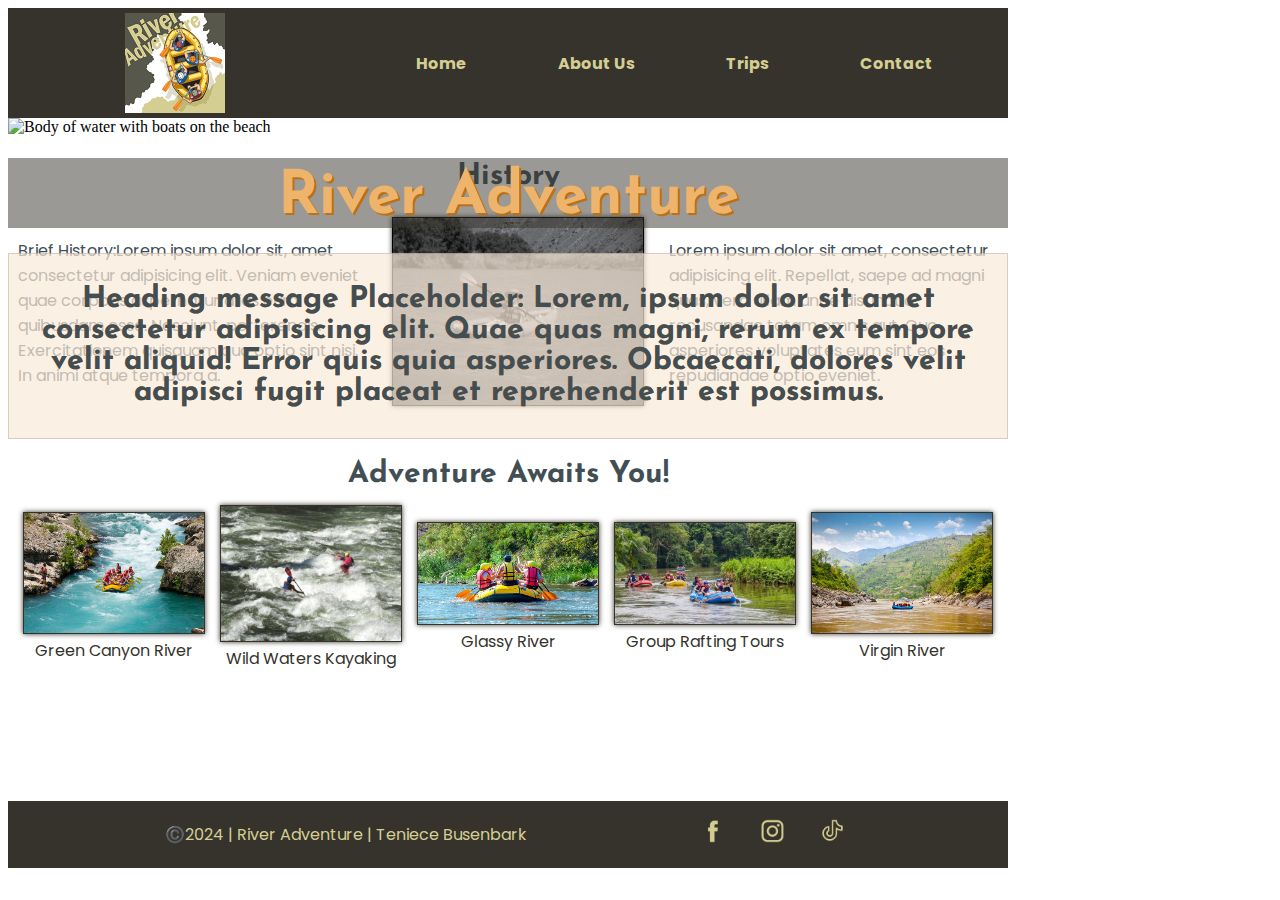
==== wwr/index.html @ 2be53e00 "started index.html page" ====
<!DOCTYPE html>
<html lang="en">
<head>
    <meta charset="UTF-8">
    <meta name="viewport" content="width=device-width, initial-scale=1.0">
    <title>River Adventure | Home </title>
    <meta name="description" content="River Adventure home page">
    <meta name="author" content="Teniece Busenbark">
    <link rel="stylesheet" href="styles/rafting.css">
</head>
<body>
    <header>
        <img src="images/logo.png" alt="River Adventure Logo">
        <nav>
            <a href="index.html">Home</a>
            <a href="about.html">About Us</a>
            <a href="trips.html">Trips</a>
            <a href="contact.html">Contact</a>
        </nav>
    </header>
    <main>
        <div class="hero">
            <img src="trips-hero.jpg" alt="Body of water with boats on the beach">
            <h1>River Adventure</h1>
            <article>
                <h2> Heading message Placeholder: Lorem, ipsum dolor sit amet consectetur adipisicing elit. Quae quas magni, rerum ex tempore velit aliquid! Error quis quia asperiores. Obcaecati, dolores velit adipisci fugit placeat et reprehenderit est possimus.
                </h2>
            </article>
        </div>
        <section class="history">
            <h2>History</h2>
            <p>Brief History:Lorem ipsum dolor sit, amet consectetur adipisicing elit. Veniam eveniet quae corporis aspernatur alias eum quibusdam esse. Nesciunt, perferendis. Exercitationem quisquam quo optio sint nisi. In animi atque tempora a.</p>
            <img src="images/history.jpg" alt="Founder Kayaking">
            <p>Lorem ipsum dolor sit amet, consectetur adipisicing elit. Repellat, saepe ad magni quas, vero ullam unde distinctio recusandae totam omnis aut. Quo asperiores voluptates eum sint eos repudiandae optio eveniet.</p>
        
        </section>
        <section class="rafting-images">
            <h2>Adventure Awaits You!</h2>
            <div class = "figures">
                <figure>
                    <img src="images/blue-river-rafting.jpg" alt="Rafters going down a very blue river.">
                    <figcaption>Green Canyon River</figcaption>
                </figure>
                <figure>
                    <img src="images/two-rough-water.jpg" alt="Two kayakers on a turbulent river.">
                    <figcaption>Wild Waters Kayaking</figcaption>
                </figure>
                <figure>
                    <img src="images/rafting-backs.jpg" alt="Raft going down a calm river, showing the backs of the rafters.">
                    <figcaption>Glassy River</figcaption>
                </figure>
                <figure>
                    <img src="images/calm-river-group.jpg" alt="A big group of 4 rafts going down a calm river.">
                    <figcaption>Group Rafting Tours</figcaption>
                </figure>
                <figure>
                    <img src="images/mountain-river-rafting.jpg" alt="Single raft in the center of a calm river with a mountain behind them.">
                    <figcaption>Virgin River</figcaption>
                </figure>
            </div>
        </section>
    </main>
    <footer>
        <p>©️2024 | River Adventure | Teniece Busenbark</p>
        <nav class="sociallinks">
            <a href="https://www.facebook.com/"> 
                <img src="images/facebook-icon.png" alt="Facebook link icon leading to River Adventure's Facebook page.">
            </a>
            <a href="https://www.instagram.com/">
                <img src="images/instagram-icon.png" alt="Instagram link icon leading to River Adventure's Instagram account.">
            </a>
            <a href="https://www.tiktok.com/">
                <img src="images/tiktok-icon.png" alt="Tiktok link icon leading to River Adventure's tiktok page.">
            </a>
        </nav>
    </footer>
    
</body>
</html>
---- wwr/styles/rafting.css ----
@import url('https://fonts.googleapis.com/css2?family=Josefin+Sans:ital,wght@0,100..700;1,100..700&family=Poppins:ital,wght@0,100;0,200;0,300;0,400;0,500;0,600;0,700;0,800;0,900;1,100;1,200;1,300;1,400;1,500;1,600;1,700;1,800;1,900&display=swap');

:root {
--primary-color: #bd7014;
--secondary-color: #414e54;
--accent1-color: #605e51;
--accent2-color: #35332b;

--heading-font:'Josefin Sans', display;
--paragraph-font: Poppins, sans-serif;

--nav-background-color: #35332b ;
--nav-link-color: #D5CE92;
--nav-hover-link-color: #35332b;
--nav-hover-background-color: #bd7014 ;
}

header {
display: grid;
grid-template-columns: 1fr 2fr;
background-color: var(--nav-background-color);
font-weight: bold;
}


header img {
width: 100px;
padding: 5px; 
align-self: center;
justify-self: center;
}

header nav {
display: flex;
justify-content: space-evenly;
align-items: center;

}

body{
width: 1000px;
}

.hero {
position: relative
}

h1, h2, h3, h4, h5, h6, caption {
font-family: var(--heading-font);
color: var(--secondary-color);
}

h1 {
text-align: center;
font-size:50px;
}

h2, caption {
font-size: 30px;
}

.hero h1 {
position: absolute;
padding-top: 10px;
top: 0px;
width: 100%;
font-family: var(--heading-font);
color: #EFB46B;
text-shadow: 2px 2px 0px var(--primary-color);
background-color:rgba(53, 51, 43, .50);
font-size: 60px;
text-align: center;
}

.hero a, table a {
background-color: #35332be5;
padding: 3px;
border: 1px dotted var(--primary-color);
}

.hero img{
display: block;
width: 100%;
height: auto;
}

.hero article {
width: auto;
padding: 5px;
border: .5px solid #35332b2e;
position: absolute;
right: 0px;
left: 0px;
top: 135px;
margin: 0 auto;
background-color: #f9ead9b3;
text-shadow: .2px .2px 0px var(--primary-color);
color: var(--accent1-color);
text-align: center;    
}


.hero article img {
width: 165px;
float: right;
border: 1px solid #35332b;
box-shadow: 0px 0px 5px #35332b;
}

.history {
display: grid;
justify-items:center;
column-gap: 15px;
padding-bottom: 25px;
}

.current-adventures {
    display: grid;
    justify-items: center;
    column-gap: 20px;
    padding-bottom:  3rem;
    align-items: center;
    justify-content: space-around;
    font-size:20px;
}

.history h2, .current-adventures h2 {
grid-column: 1/4 ;
grid-row: 1
}

.history img, .current-adventures img {
width: 250px;
border: 1px solid;
box-shadow: 0px 0px 5px #35332b;
}


.rafting-images h2, .staff h2{
margin: 0 auto;
margin-top: 25px;
margin-bottom: 15px;
text-align: center;
}

figure {
padding: 0px;
margin: 0px;
}

.figures {
display: flex;
justify-content: space-evenly;
align-items: center;
padding-bottom: 50px;
}

.figures img {
width: 180px;
border: 1px solid #35332b;
box-shadow: 0px 0px 5px #35332b;
}
.staff .figures{
align-items: flex-start;
}

.staff img{
width: 190px;
margin-bottom: 15px;
}


figcaption {
font-family: var(--paragraph-font);
text-align: center;
color: var(--accent2-color);
}

.staff figcaption{
align-self: flex-end;
}

p, label, input  {
padding: 5px 10px 5px 10px;
font-family: var(--paragraph-font);
color: var(--secondary-color);
}

.contactus {
display: grid;
float:left;
grid-template-columns: auto;
grid-template-rows: auto;
gap: 5px;
margin: 5px;
justify-content: center;
align-items: center;
}

.contactus h2 {
grid-column: 1/5;
grid-row: 1;
text-align: center;
}

.location {
grid-column: 1/3;
grid-row: 2/4;
}

.phone {
grid-column: 1/3;
grid-row: 4/6;
}

.email{
grid-column: 3/5;
grid-row: 4/6;
}

.google-map {
grid-column: 3/5;
width: 300px;
grid-row: 2/4;
}


form {
float:right;
display:grid;
width: 520px;
justify-content: center;
align-items: center;
gap: 3px;
grid-template-rows: auto;
grid-template-columns: auto;
margin-bottom: 50px;
}


form h2{
grid-column: 1/3;
grid-row: 1;
text-align: center;
}

fieldset {
grid-column: 1/3;
display:grid;
border: 1px dotted var(--accent2-color);
grid-template-columns: auto;
grid-template-rows: auto;
gap:2px;
justify-content: center;
}

.username {
grid-column: 1/4;
grid-row: 1;
text-align: right;
}

.useremail {
grid-column: 1/4;
grid-row: 2;
text-align: right;
}

.mpurpose p {
grid-column: 1/4;
grid-row: 1;
text-align: center;
} 

.form-item1{
grid-column: 1;
justify-content: center;
}

.form-item2 {
grid-column: 2;
justify-content: center;
}

textarea {
grid-column: 1/4;
grid-row: 2;
width: 300px;
}

input[type="checkbox"] {
width: 15px;
height: 15px;
align-self: center;
}

button {
grid-row: 6;
grid-column: 1/4;
}

footer  {
display: flex;
text-decoration: none;
flex-direction: row;
align-items: center;
background-color: var(--nav-background-color);
justify-content: space-evenly;
clear:both;
margin-top: 5rem;
}

footer p {
color: #D5CE92;
}

.wireframe{
display:flex;
align-items: center;
justify-content: center;
}

.sociallinks img {
width: 25px;
}

nav a, a {
font-family: var(--paragraph-font);
color: #D5CE92;
text-decoration: none;
font-weight: bold;
padding: 1rem;
width:auto;
}

table {
border-collapse: collapse;
border: 2px solid rgb(140 140 140);
font-family: "poppins";
font-size: 0.9rem;
letter-spacing: 1px;
width: auto;
margin: 0 auto;
}

caption {
caption-side: top;
padding: 10px;
font-weight: bold;
}

thead, tfoot  {
background-color: #f9ead9b3;
text-align: center;
}

th,
td {
border: 1px solid var(--accent2-color);
padding: 8px;
color: var(--accent2-color);
}

tbody > tr:nth-of-type(even) {
background-color: #414e5443;
}
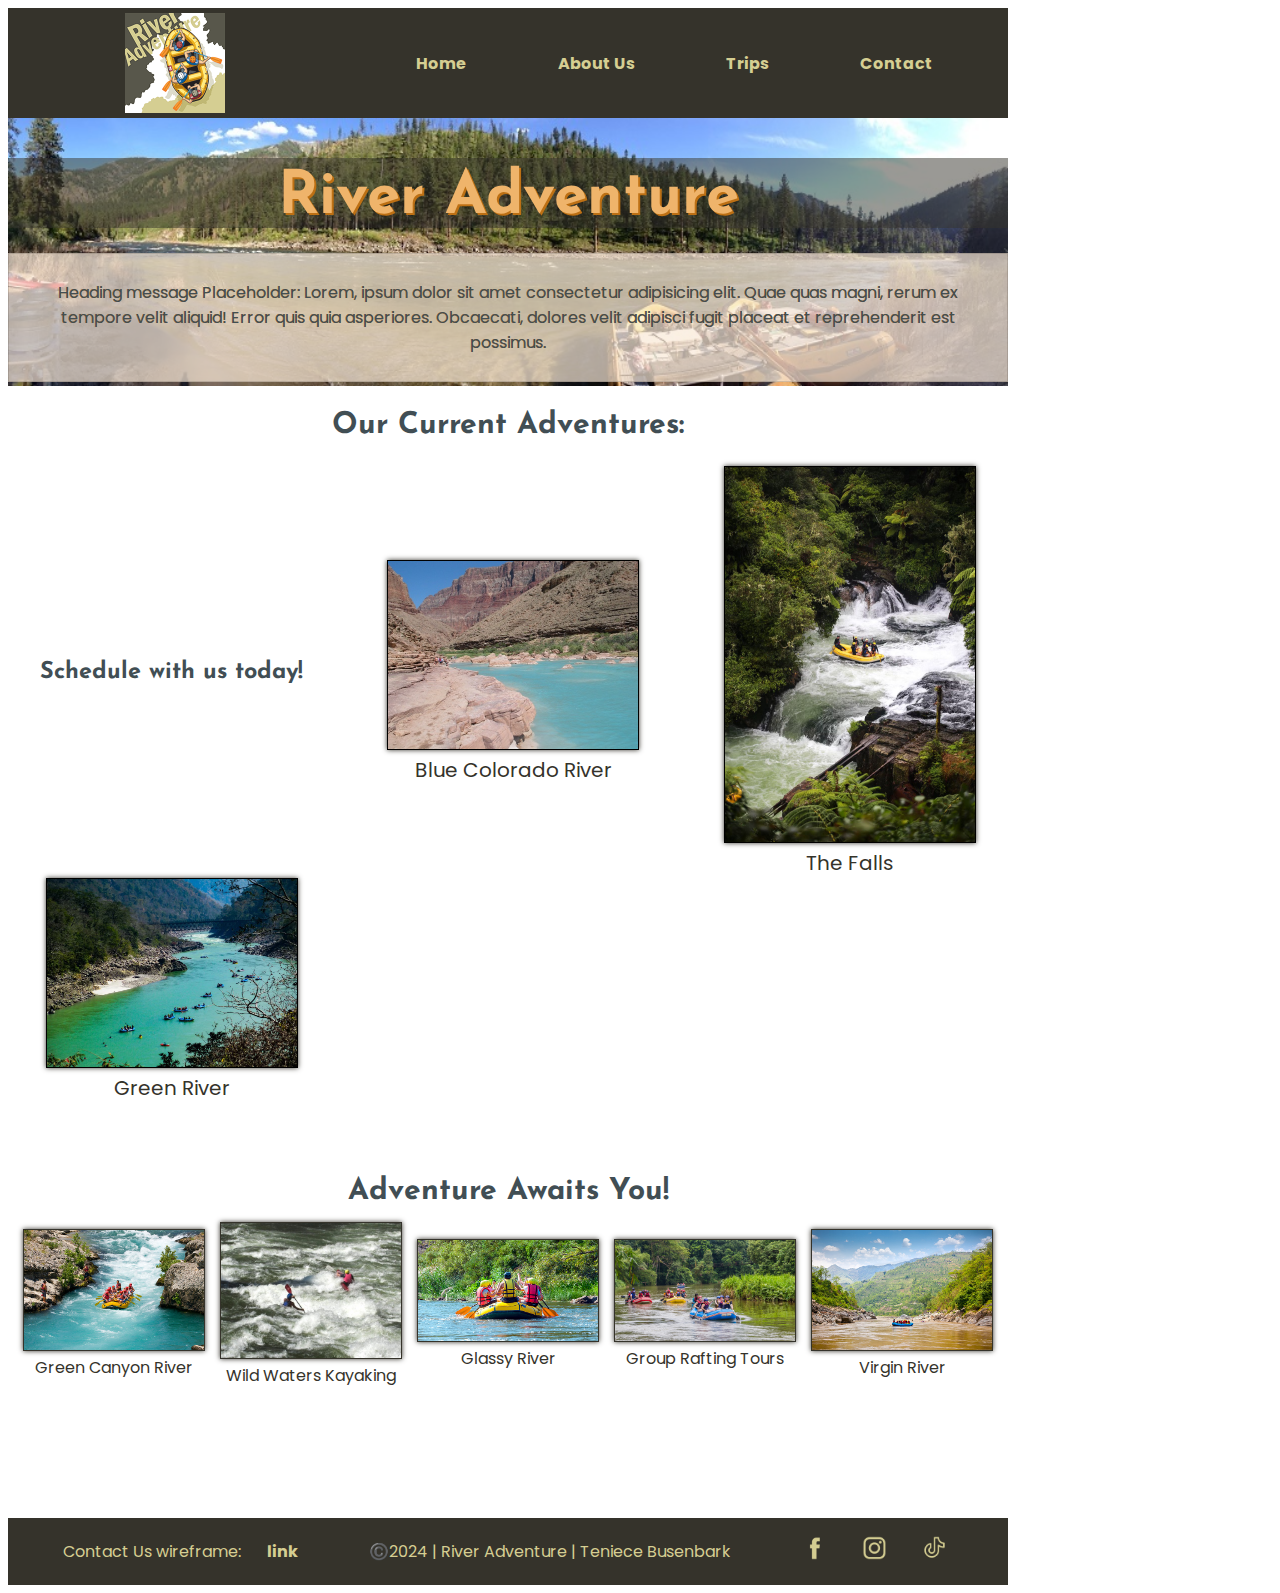
==== commit 071ce582: "worked more on index.html" ====
--- a/wwr/index.html
+++ b/wwr/index.html
@@ -20,20 +20,29 @@
     </header>
     <main>
         <div class="hero">
-            <img src="trips-hero.jpg" alt="Body of water with boats on the beach">
+            <img src="images/trips-hero.jpeg" alt="Body of water with boats on the beach">
             <h1>River Adventure</h1>
             <article>
-                <h2> Heading message Placeholder: Lorem, ipsum dolor sit amet consectetur adipisicing elit. Quae quas magni, rerum ex tempore velit aliquid! Error quis quia asperiores. Obcaecati, dolores velit adipisci fugit placeat et reprehenderit est possimus.
-                </h2>
+                <p> Heading message Placeholder: Lorem, ipsum dolor sit amet consectetur adipisicing elit. Quae quas magni, rerum ex tempore velit aliquid! Error quis quia asperiores. Obcaecati, dolores velit adipisci fugit placeat et reprehenderit est possimus.
+                </p>
             </article>
         </div>
-        <section class="history">
-            <h2>History</h2>
-            <p>Brief History:Lorem ipsum dolor sit, amet consectetur adipisicing elit. Veniam eveniet quae corporis aspernatur alias eum quibusdam esse. Nesciunt, perferendis. Exercitationem quisquam quo optio sint nisi. In animi atque tempora a.</p>
-            <img src="images/history.jpg" alt="Founder Kayaking">
-            <p>Lorem ipsum dolor sit amet, consectetur adipisicing elit. Repellat, saepe ad magni quas, vero ullam unde distinctio recusandae totam omnis aut. Quo asperiores voluptates eum sint eos repudiandae optio eveniet.</p>
-        
-        </section>
+        <div class="current-adventures">
+            <h2>Our Current Adventures:</h2>
+            <h3>Schedule with us today!</h3>
+            <figure>
+                <img src="images/trips-adventure-colorado.jpg" alt="Colorado River view">
+                <figcaption>Blue Colorado River</figcaption>
+            </figure>
+            <figure>
+                <img src="images/trips-adventure-the-falls.jpg" alt="A man in a kayak going over small waterfall">
+                <figcaption>The Falls</figcaption>
+            </figure>
+            <figure>
+                <img src="images/trips-adventure-green-river.jpg" alt="People on boats going down a river">
+                <figcaption>Green River</figcaption>
+            </figure>
+        </div>
         <section class="rafting-images">
             <h2>Adventure Awaits You!</h2>
             <div class = "figures">
@@ -61,6 +70,10 @@
         </section>
     </main>
     <footer>
+        <div class="wireframe">
+            <p>Contact Us wireframe:</p>
+            <a href="https://app.moqups.com/t6Xm48binxHuhS6y4fIb0wPngm5g5Yj2/view/page/a2e809285">link</a>
+        </div>
         <p>©️2024 | River Adventure | Teniece Busenbark</p>
         <nav class="sociallinks">
             <a href="https://www.facebook.com/"> 
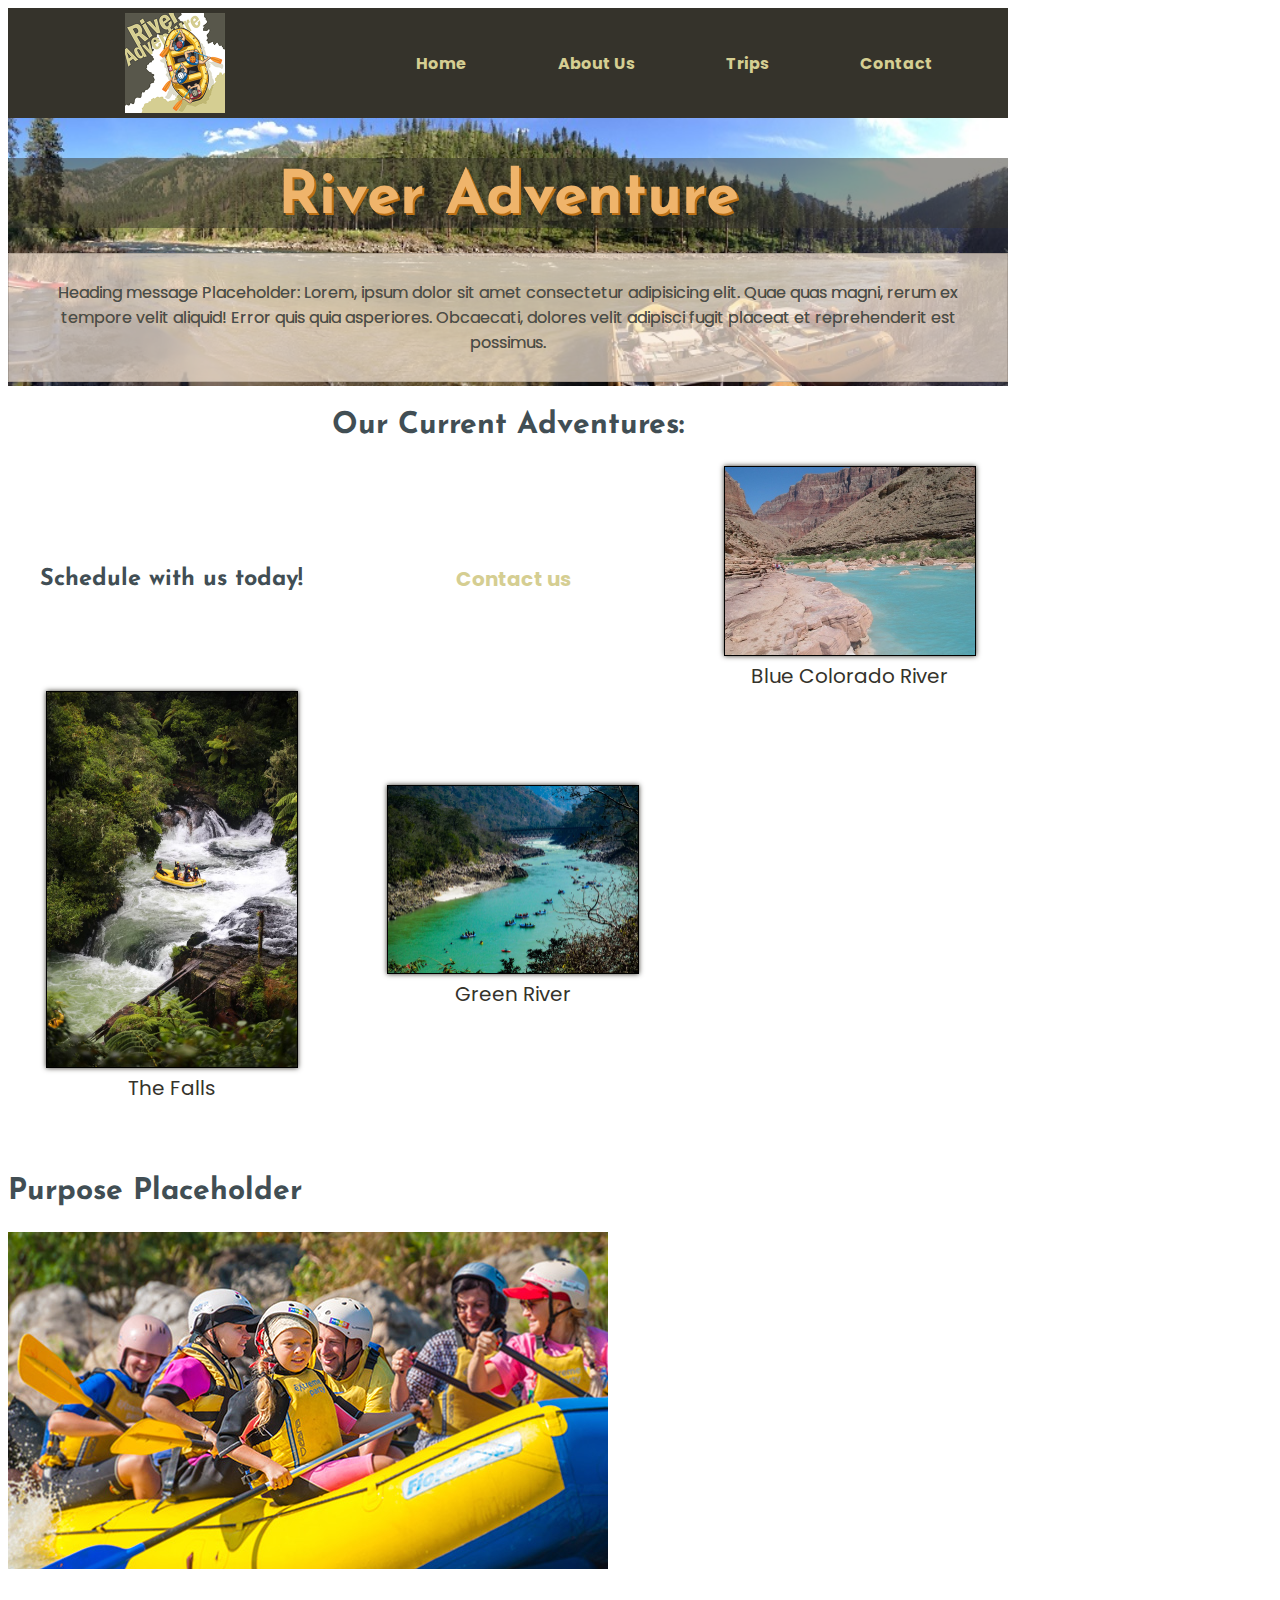
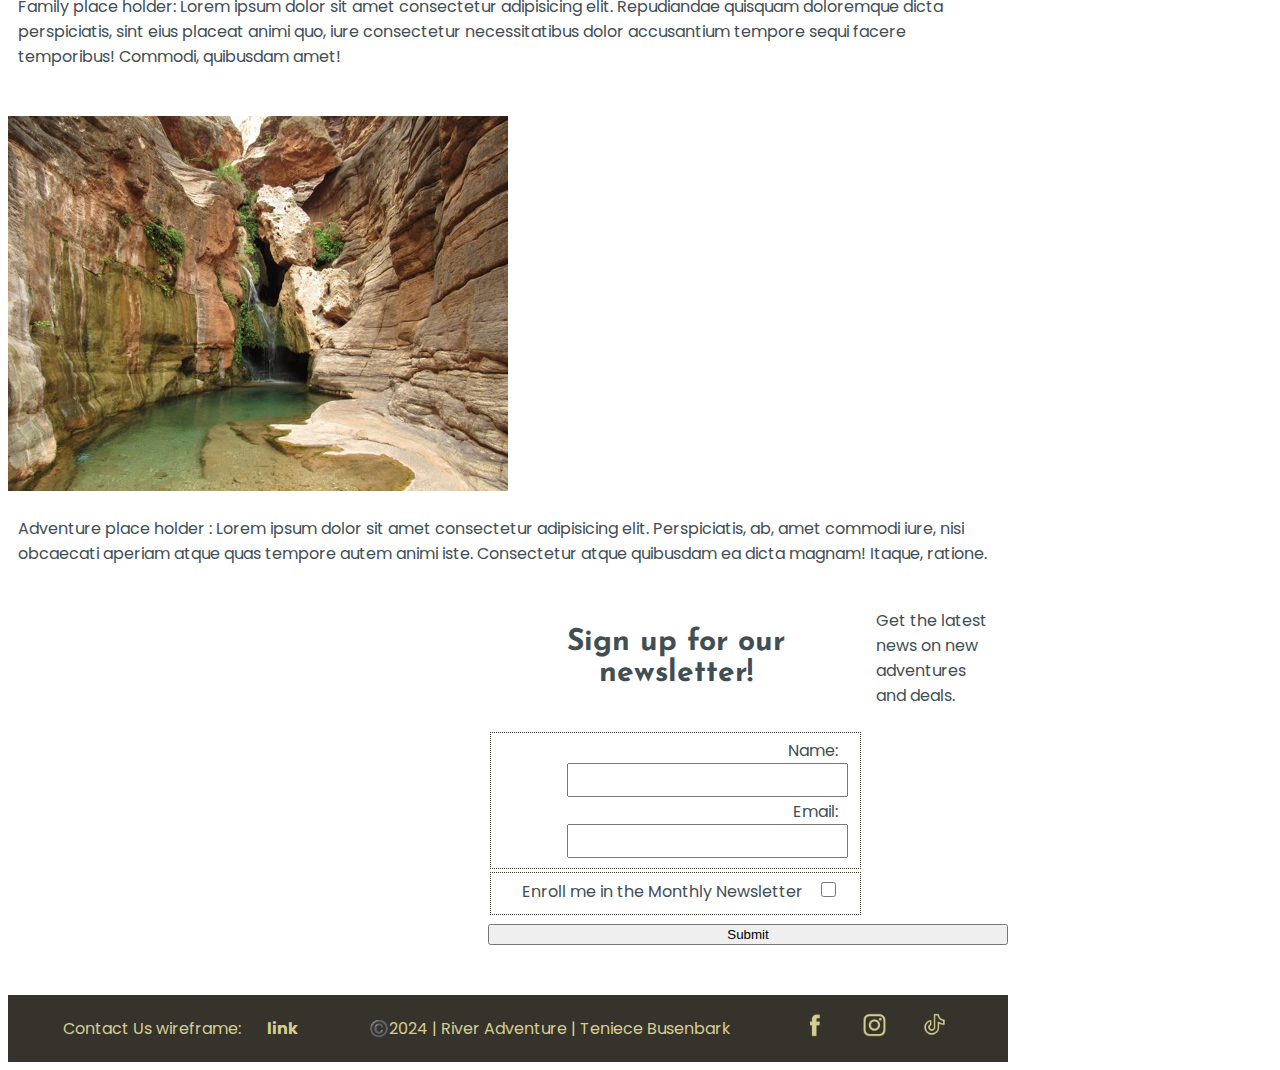
==== commit 82857cc8: "updated home.html" ====
--- a/wwr/index.html
+++ b/wwr/index.html
@@ -30,6 +30,7 @@
         <div class="current-adventures">
             <h2>Our Current Adventures:</h2>
             <h3>Schedule with us today!</h3>
+            <a href="contact.html">Contact us</a>
             <figure>
                 <img src="images/trips-adventure-colorado.jpg" alt="Colorado River view">
                 <figcaption>Blue Colorado River</figcaption>
@@ -43,31 +44,39 @@
                 <figcaption>Green River</figcaption>
             </figure>
         </div>
-        <section class="rafting-images">
-            <h2>Adventure Awaits You!</h2>
-            <div class = "figures">
-                <figure>
-                    <img src="images/blue-river-rafting.jpg" alt="Rafters going down a very blue river.">
-                    <figcaption>Green Canyon River</figcaption>
-                </figure>
-                <figure>
-                    <img src="images/two-rough-water.jpg" alt="Two kayakers on a turbulent river.">
-                    <figcaption>Wild Waters Kayaking</figcaption>
-                </figure>
-                <figure>
-                    <img src="images/rafting-backs.jpg" alt="Raft going down a calm river, showing the backs of the rafters.">
-                    <figcaption>Glassy River</figcaption>
-                </figure>
-                <figure>
-                    <img src="images/calm-river-group.jpg" alt="A big group of 4 rafts going down a calm river.">
-                    <figcaption>Group Rafting Tours</figcaption>
-                </figure>
-                <figure>
-                    <img src="images/mountain-river-rafting.jpg" alt="Single raft in the center of a calm river with a mountain behind them.">
-                    <figcaption>Virgin River</figcaption>
-                </figure>
+        <section class="purpose">
+            <h2>Purpose Placeholder</h2>
+            <div class = "family">
+                <img src="images/home-purpose-family.jpg" alt="Rafters going down a very blue river.">
+                <p>Family place holder: Lorem ipsum dolor sit amet consectetur adipisicing elit. Repudiandae quisquam doloremque dicta perspiciatis, sint eius placeat animi quo, iure consectetur necessitatibus dolor accusantium tempore sequi facere temporibus! Commodi, quibusdam amet!<p>
+            </div>
+            <div class="adventure">
+                <img src="images/home-purpose-adventure.jpg" alt="Two kayakers on a turbulent river.">
+                <p>Adventure place holder : Lorem ipsum dolor sit amet consectetur adipisicing elit. Perspiciatis, ab, amet commodi iure, nisi obcaecati aperiam atque quas tempore autem animi iste. Consectetur atque quibusdam ea dicta magnam! Itaque, ratione.</p>
             </div>
         </section>
+        <form>
+            <h2>Sign up for our newsletter!</h2>
+            <p>Get the latest news on new adventures and deals.</p>
+            <fieldset>
+                <div class="username">
+                    <label for="username">Name: </label>
+                    <input type="text" id="username" name="username">
+                </div>
+                <div class="useremail">
+                    <label for="useremail">Email: </label>
+                    <input type="email" id="useremail" name="useremail"> 
+                </div>
+            </fieldset>
+            <fieldset>
+                <div class="newsletter-optin">
+                    <label for="optin">Enroll me in the Monthly Newsletter</label>
+                    <input type="checkbox" id="optin" name="optin">    
+                </div>
+            </fieldset>
+        
+            <button type="submit">Submit</button>
+        </form>
     </main>
     <footer>
         <div class="wireframe">
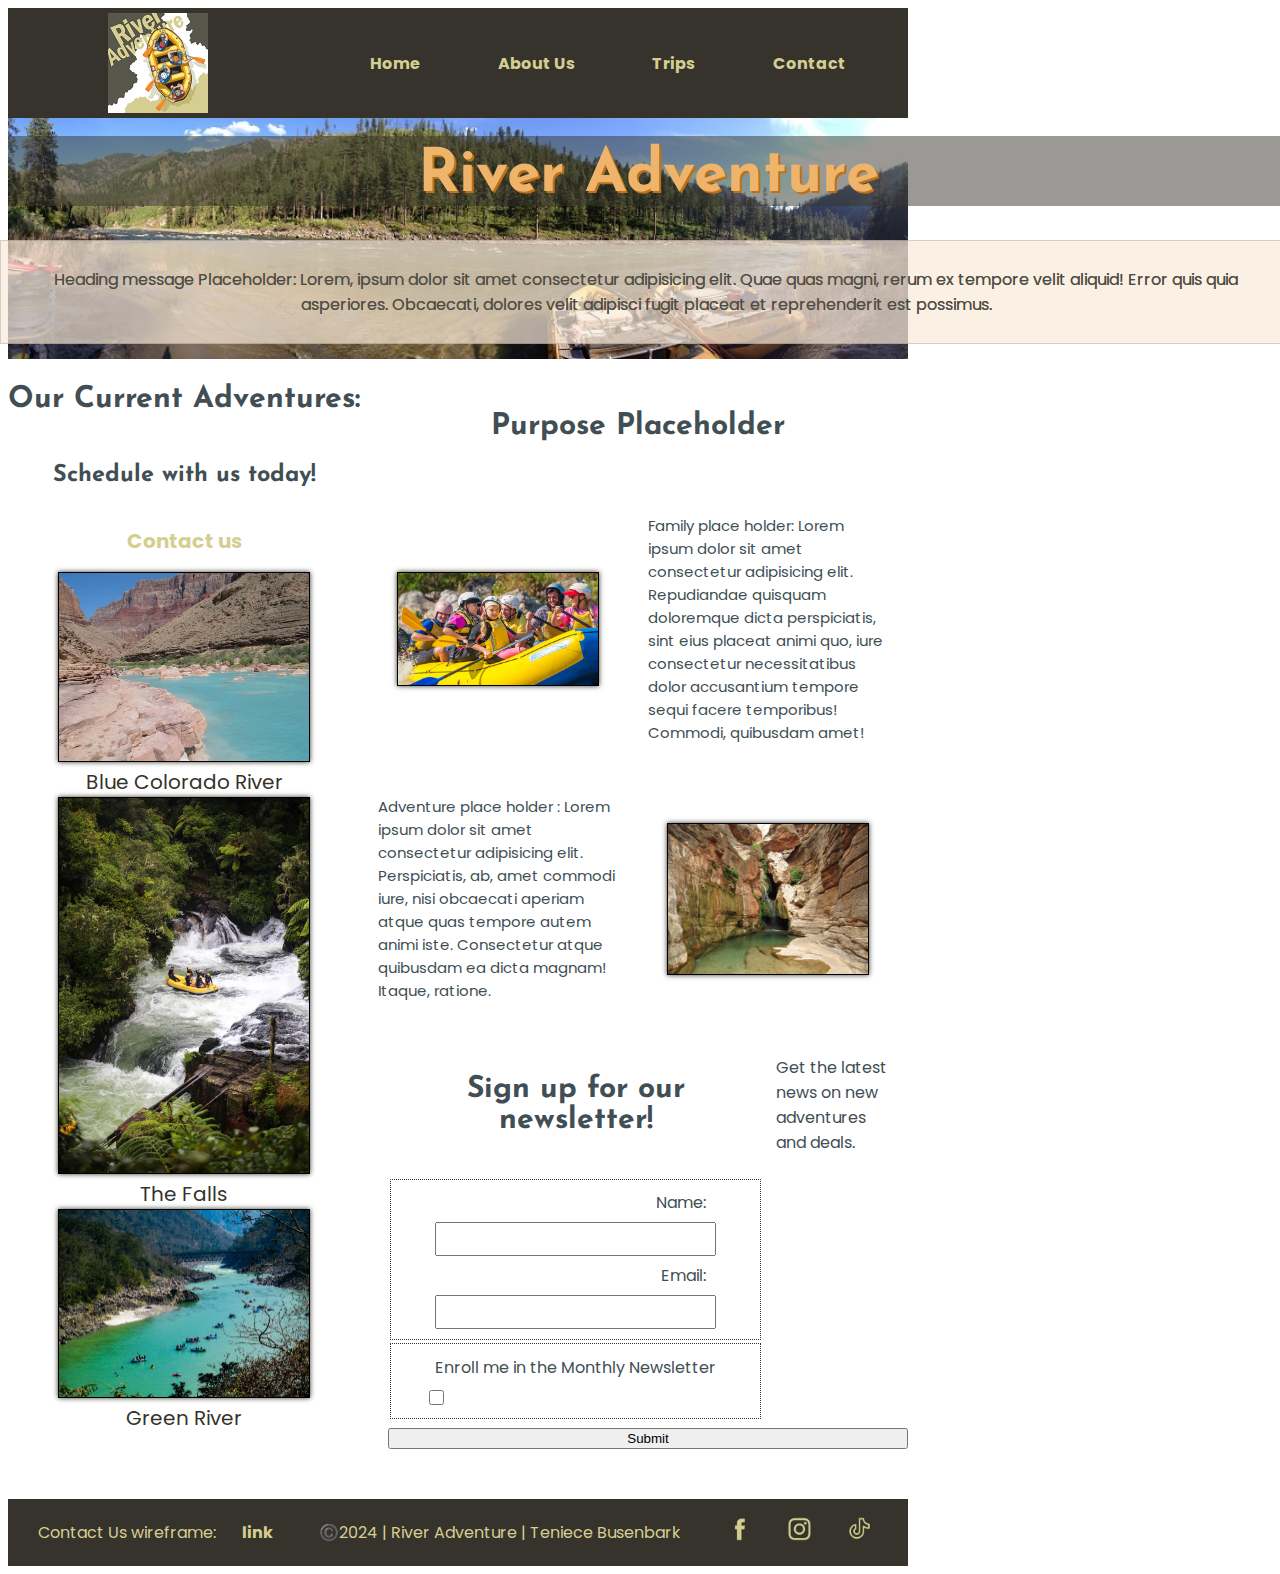
==== commit f17a9148: "added css to index.html" ====
--- a/wwr/index.html
+++ b/wwr/index.html
@@ -3,7 +3,7 @@
 <head>
     <meta charset="UTF-8">
     <meta name="viewport" content="width=device-width, initial-scale=1.0">
-    <title>River Adventure | Home </title>
+    <title>River Adventure</title>
     <meta name="description" content="River Adventure home page">
     <meta name="author" content="Teniece Busenbark">
     <link rel="stylesheet" href="styles/rafting.css">
@@ -44,17 +44,17 @@
                 <figcaption>Green River</figcaption>
             </figure>
         </div>
-        <section class="purpose">
+        <div class="purpose">
             <h2>Purpose Placeholder</h2>
             <div class = "family">
-                <img src="images/home-purpose-family.jpg" alt="Rafters going down a very blue river.">
+                <img src="images/home-purpose-family.jpg" alt="Many people in a boat.">
                 <p>Family place holder: Lorem ipsum dolor sit amet consectetur adipisicing elit. Repudiandae quisquam doloremque dicta perspiciatis, sint eius placeat animi quo, iure consectetur necessitatibus dolor accusantium tempore sequi facere temporibus! Commodi, quibusdam amet!<p>
             </div>
             <div class="adventure">
-                <img src="images/home-purpose-adventure.jpg" alt="Two kayakers on a turbulent river.">
+                <img src="images/home-purpose-adventure.jpg" alt="A grotto.">
                 <p>Adventure place holder : Lorem ipsum dolor sit amet consectetur adipisicing elit. Perspiciatis, ab, amet commodi iure, nisi obcaecati aperiam atque quas tempore autem animi iste. Consectetur atque quibusdam ea dicta magnam! Itaque, ratione.</p>
             </div>
-        </section>
+        </div>
         <form>
             <h2>Sign up for our newsletter!</h2>
             <p>Get the latest news on new adventures and deals.</p>
@@ -74,7 +74,6 @@
                     <input type="checkbox" id="optin" name="optin">    
                 </div>
             </fieldset>
-        
             <button type="submit">Submit</button>
         </form>
     </main>
--- a/wwr/styles/rafting.css
+++ b/wwr/styles/rafting.css
@@ -34,102 +34,108 @@
 display: flex;
 justify-content: space-evenly;
 align-items: center;
-
-}
+}
+
 
 body{
-width: 1000px;
+    width: 900px;
 }
 
 .hero {
-position: relative
+    position: relative;
 }
 
 h1, h2, h3, h4, h5, h6, caption {
-font-family: var(--heading-font);
-color: var(--secondary-color);
+    font-family: var(--heading-font);
+    color: var(--secondary-color);
 }
 
 h1 {
-text-align: center;
-font-size:50px;
+    text-align: center;
+    font-size:50px;
 }
 
 h2, caption {
-font-size: 30px;
+    font-size: 30px;
 }
 
 .hero h1 {
-position: absolute;
-padding-top: 10px;
-top: 0px;
-width: 100%;
-font-family: var(--heading-font);
-color: #EFB46B;
-text-shadow: 2px 2px 0px var(--primary-color);
-background-color:rgba(53, 51, 43, .50);
-font-size: 60px;
-text-align: center;
+    position: absolute;
+    padding-top: 10px;
+    top: 6rem;
+    width: 100%;
+    font-family: var(--heading-font);
+    color: #EFB46B;
+    text-shadow: 2px 2px 0px var(--primary-color);
+    background-color:rgba(53, 51, 43, .50);
+    font-size: 60px;
+    text-align: center;
 }
 
 .hero a, table a {
-background-color: #35332be5;
-padding: 3px;
-border: 1px dotted var(--primary-color);
+    background-color: #35332be5;
+    padding: 3px;
+    border: 1px dotted var(--primary-color);
 }
 
 .hero img{
-display: block;
-width: 100%;
-height: auto;
+    display: block;
+    width: 100%;
+    height: auto;
 }
 
 .hero article {
-width: auto;
-padding: 5px;
-border: .5px solid #35332b2e;
-position: absolute;
-right: 0px;
-left: 0px;
-top: 135px;
-margin: 0 auto;
-background-color: #f9ead9b3;
-text-shadow: .2px .2px 0px var(--primary-color);
-color: var(--accent1-color);
-text-align: center;    
+    display:block;
+    width: 100%;
+    padding: 5px;
+    border: .5px solid #35332b2e;
+    position: absolute;
+    right: 0px;
+    left: 0px;
+    top: 15rem;
+    background-color: #f9ead9b3;
+    text-shadow: .2px .2px 0px var(--primary-color);
+    color: var(--accent1-color);
+    text-align: center;    
 }
 
 
 .hero article img {
-width: 165px;
-float: right;
-border: 1px solid #35332b;
-box-shadow: 0px 0px 5px #35332b;
+    width: 165px;
+    float: right;
+    border: 1px solid #35332b;
+    box-shadow: 0px 0px 5px #35332b;
 }
 
 .history {
+    display: grid;
+    justify-items:center;
+    column-gap: 15px;
+    padding-bottom: 25px;
+}
+
+div {
+    display:contents;
+}
+
+.current-adventures {
+float: left;
 display: grid;
-justify-items:center;
-column-gap: 15px;
-padding-bottom: 25px;
-}
-
-.current-adventures {
-    display: grid;
-    justify-items: center;
-    column-gap: 20px;
-    padding-bottom:  3rem;
-    align-items: center;
-    justify-content: space-around;
-    font-size:20px;
-}
+justify-items: center;
+column-gap: 20px;
+padding-bottom:  3rem;
+align-items: center;
+justify-content: space-around;
+font-size:20px;
+}
+
 
 .history h2, .current-adventures h2 {
-grid-column: 1/4 ;
+grid-column: 1fr ;
 grid-row: 1
 }
 
-.history img, .current-adventures img {
+.history img, .current-adventures img   {
 width: 250px;
 border: 1px solid;
 box-shadow: 0px 0px 5px #35332b;
@@ -160,12 +166,13 @@
 border: 1px solid #35332b;
 box-shadow: 0px 0px 5px #35332b;
 }
+
 .staff .figures{
 align-items: flex-start;
 }
 
-.staff img{
-width: 190px;
+.staff img {
+    width: 190px;
 margin-bottom: 15px;
 }
 
@@ -198,7 +205,7 @@
 }
 
 .contactus h2 {
-grid-column: 1/5;
+grid-column: 1fr;
 grid-row: 1;
 text-align: center;
 }
@@ -219,9 +226,9 @@
 }
 
 .google-map {
-grid-column: 3/5;
-width: 300px;
-grid-row: 2/4;
+    grid-column: 3/5;
+    width: 300px;
+    grid-row: 2/4;
 }
 
 
@@ -255,7 +262,7 @@
 }
 
 .username {
-grid-column: 1/4;
+    grid-column: 1/4;
 grid-row: 1;
 text-align: right;
 }
@@ -267,7 +274,7 @@
 }
 
 .mpurpose p {
-grid-column: 1/4;
+    grid-column: 1/4;
 grid-row: 1;
 text-align: center;
 } 
@@ -278,8 +285,8 @@
 }
 
 .form-item2 {
-grid-column: 2;
-justify-content: center;
+    grid-column: 2;
+    justify-content: center;
 }
 
 textarea {
@@ -294,7 +301,7 @@
 align-self: center;
 }
 
-button {
+button { 
 grid-row: 6;
 grid-column: 1/4;
 }
@@ -350,13 +357,13 @@
 }
 
 thead, tfoot  {
-background-color: #f9ead9b3;
+    background-color: #f9ead9b3;
 text-align: center;
 }
 
 th,
 td {
-border: 1px solid var(--accent2-color);
+    border: 1px solid var(--accent2-color);
 padding: 8px;
 color: var(--accent2-color);
 }
@@ -364,3 +371,48 @@
 tbody > tr:nth-of-type(even) {
 background-color: #414e5443;
 }
+
+.purpose {
+    float: right;
+    display: grid;
+    grid-template-columns: 1fr 1fr;
+    grid-template-rows: .5fr 1fr 1fr;
+    column-gap: 10px;
+    padding: 2rem, 2rem, 2rem, 1rem;
+    align-items: center;
+    justify-content: center;
+    font-size: 15px;
+    justify-items: center;
+    width: 540px;
+}
+
+.purpose h2 {
+    grid-row: 1;
+    grid-column: 1/4;
+    text-align: center;
+}
+
+.family img{
+    grid-row: 2;
+    grid-column: 1;
+    width: 200px;
+    border: 1px solid;
+    box-shadow: 0px 0px 5px #35332b;
+}
+
+.family p{
+    grid-row: 2;
+    grid-column: 2;
+}
+.adventure img{
+    grid-row: 3;
+    grid-column: 2;
+    width: 200px;
+    border: 1px solid;
+    box-shadow: 0px 0px 5px #35332b;
+}
+
+.adventure p {
+    grid-row: 3;
+    grid-column: 1;
+}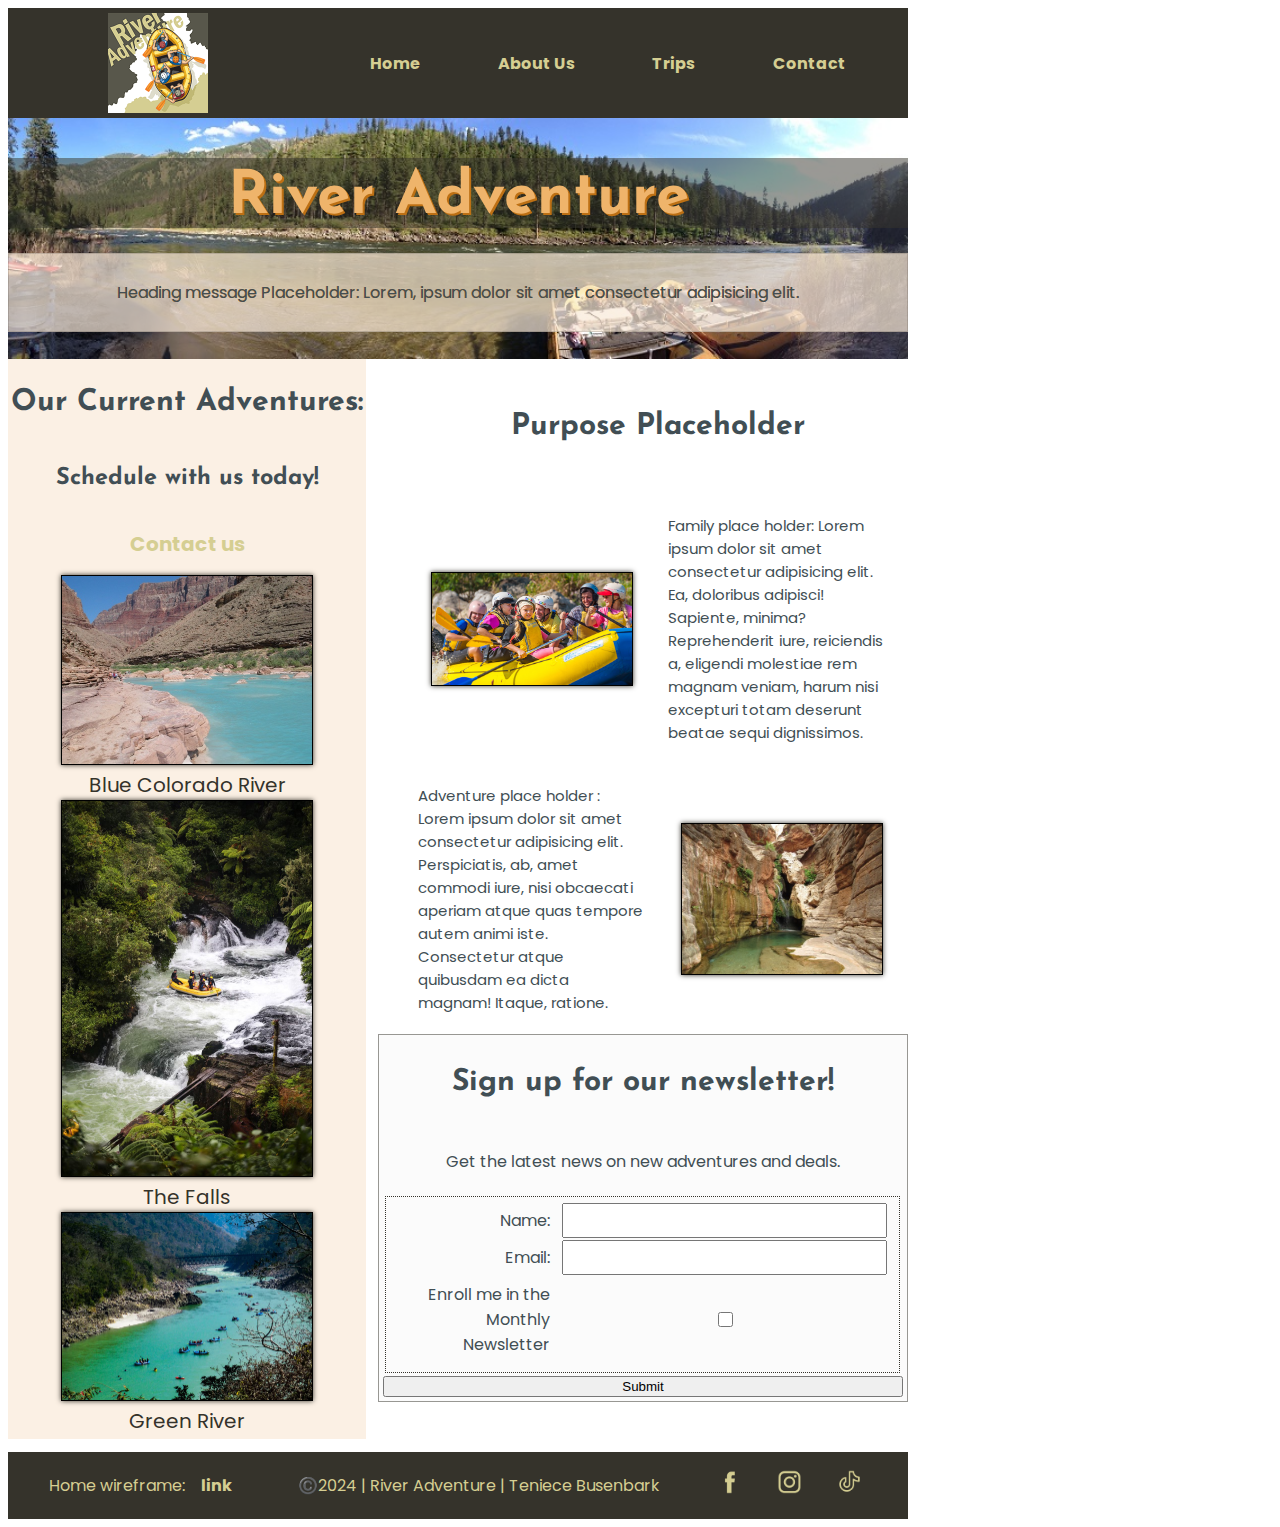
==== commit 80480489: "editing css" ====
--- a/wwr/index.html
+++ b/wwr/index.html
@@ -23,8 +23,7 @@
             <img src="images/trips-hero.jpeg" alt="Body of water with boats on the beach">
             <h1>River Adventure</h1>
             <article>
-                <p> Heading message Placeholder: Lorem, ipsum dolor sit amet consectetur adipisicing elit. Quae quas magni, rerum ex tempore velit aliquid! Error quis quia asperiores. Obcaecati, dolores velit adipisci fugit placeat et reprehenderit est possimus.
-                </p>
+                <p> Heading message Placeholder: Lorem, ipsum dolor sit amet consectetur adipisicing elit. </p>
             </article>
         </div>
         <div class="current-adventures">
@@ -46,16 +45,16 @@
         </div>
         <div class="purpose">
             <h2>Purpose Placeholder</h2>
-            <div class = "family">
+            <div class="family">
                 <img src="images/home-purpose-family.jpg" alt="Many people in a boat.">
-                <p>Family place holder: Lorem ipsum dolor sit amet consectetur adipisicing elit. Repudiandae quisquam doloremque dicta perspiciatis, sint eius placeat animi quo, iure consectetur necessitatibus dolor accusantium tempore sequi facere temporibus! Commodi, quibusdam amet!<p>
+                <p>Family place holder: Lorem ipsum dolor sit amet consectetur adipisicing elit. Ea, doloribus adipisci! Sapiente, minima? Reprehenderit iure, reiciendis a, eligendi molestiae rem magnam veniam, harum nisi excepturi totam deserunt beatae sequi dignissimos.</p>
             </div>
             <div class="adventure">
                 <img src="images/home-purpose-adventure.jpg" alt="A grotto.">
                 <p>Adventure place holder : Lorem ipsum dolor sit amet consectetur adipisicing elit. Perspiciatis, ab, amet commodi iure, nisi obcaecati aperiam atque quas tempore autem animi iste. Consectetur atque quibusdam ea dicta magnam! Itaque, ratione.</p>
             </div>
         </div>
-        <form>
+        <form class="newsletter-signup">
             <h2>Sign up for our newsletter!</h2>
             <p>Get the latest news on new adventures and deals.</p>
             <fieldset>
@@ -67,8 +66,6 @@
                     <label for="useremail">Email: </label>
                     <input type="email" id="useremail" name="useremail"> 
                 </div>
-            </fieldset>
-            <fieldset>
                 <div class="newsletter-optin">
                     <label for="optin">Enroll me in the Monthly Newsletter</label>
                     <input type="checkbox" id="optin" name="optin">    
@@ -79,8 +76,7 @@
     </main>
     <footer>
         <div class="wireframe">
-            <p>Contact Us wireframe:</p>
-            <a href="https://app.moqups.com/t6Xm48binxHuhS6y4fIb0wPngm5g5Yj2/view/page/a2e809285">link</a>
+            <p>Home wireframe:<a href="https://app.moqups.com/t6Xm48binxHuhS6y4fIb0wPngm5g5Yj2/view/page/a2e809285">link</a></p>
         </div>
         <p>©️2024 | River Adventure | Teniece Busenbark</p>
         <nav class="sociallinks">
--- a/wwr/styles/rafting.css
+++ b/wwr/styles/rafting.css
@@ -5,7 +5,7 @@
 --secondary-color: #414e54;
 --accent1-color: #605e51;
 --accent2-color: #35332b;
-
+--accent3-color:  #f9ead9b3;
 --heading-font:'Josefin Sans', display;
 --paragraph-font: Poppins, sans-serif;
 
@@ -42,6 +42,7 @@
 }
 
 .hero {
+    display: block;
     position: relative;
 }
 
@@ -60,51 +61,50 @@
 }
 
 .hero h1 {
-    position: absolute;
-    padding-top: 10px;
-    top: 6rem;
-    width: 100%;
-    font-family: var(--heading-font);
-    color: #EFB46B;
-    text-shadow: 2px 2px 0px var(--primary-color);
-    background-color:rgba(53, 51, 43, .50);
-    font-size: 60px;
-    text-align: center;
+position: absolute;
+padding-top: 10px;
+width: 100%;
+top: 0px;
+font-family: var(--heading-font);
+color: #EFB46B;
+text-shadow: 2px 2px 0px var(--primary-color);
+background-color:rgba(53, 51, 43, .50);
+font-size: 60px;
+text-align: center;
 }
 
 .hero a, table a {
-    background-color: #35332be5;
-    padding: 3px;
-    border: 1px dotted var(--primary-color);
+background-color: #35332be5;
+padding: 3px;
+border: 1px dotted var(--primary-color);
 }
 
 .hero img{
-    display: block;
-    width: 100%;
-    height: auto;
+display: block;
+width: 100%;
+height: auto;
 }
 
 .hero article {
-    display:block;
-    width: 100%;
-    padding: 5px;
-    border: .5px solid #35332b2e;
-    position: absolute;
-    right: 0px;
-    left: 0px;
-    top: 15rem;
-    background-color: #f9ead9b3;
-    text-shadow: .2px .2px 0px var(--primary-color);
-    color: var(--accent1-color);
-    text-align: center;    
+padding: 5px;
+border: .5px solid #35332b2e;
+position: absolute;
+right: 0px;
+left: 0px;
+top: 135px;
+margin: 0 auto;
+background-color: #f9ead9b3;
+text-shadow: .2px .2px 0px var(--primary-color);
+color: var(--accent1-color);
+text-align: center;    
 }
 
 
 .hero article img {
-    width: 165px;
-    float: right;
-    border: 1px solid #35332b;
-    box-shadow: 0px 0px 5px #35332b;
+width: 165px;
+float: right;
+border: 1px solid #35332b;
+box-shadow: 0px 0px 5px #35332b;
 }
 
 .history {
@@ -114,25 +114,24 @@
     padding-bottom: 25px;
 }
 
-div {
-    display:contents;
-}
-
 .current-adventures {
 float: left;
 display: grid;
 justify-items: center;
 column-gap: 20px;
-padding-bottom:  3rem;
+padding: 3px;
 align-items: center;
 justify-content: space-around;
 font-size:20px;
+grid-template-columns: auto;
+grid-template-rows: auto;
+background-color: var(--accent3-color);
 }
 
 
 .history h2, .current-adventures h2 {
 grid-column: 1fr ;
-grid-row: 1
+grid-row: 1;
 }
 
 .history img, .current-adventures img   {
@@ -141,6 +140,10 @@
 box-shadow: 0px 0px 5px #35332b;
 }
 
+.current-adventures img {
+    grid-row: 3/7;
+}
+
 
 .rafting-images h2, .staff h2{
 margin: 0 auto;
@@ -172,7 +175,7 @@
 }
 
 .staff img {
-    width: 190px;
+width: 190px;
 margin-bottom: 15px;
 }
 
@@ -238,10 +241,14 @@
 width: 520px;
 justify-content: center;
 align-items: center;
-gap: 3px;
-grid-template-rows: auto;
+gap: 1px;
+grid-template-rows: .5fr .25fr 1fr;
 grid-template-columns: auto;
 margin-bottom: 50px;
+text-align: center;
+border:solid .5px rgba(53, 51, 43, .50);
+padding: 4px;
+background-color: rgba(69, 66, 53, 0.021);;
 }
 
 
@@ -249,32 +256,35 @@
 grid-column: 1/3;
 grid-row: 1;
 text-align: center;
+
+}
+
+form p{
+    grid-column: 1/3;
+    grid-row:2;
 }
 
 fieldset {
 grid-column: 1/3;
 display:grid;
 border: 1px dotted var(--accent2-color);
-grid-template-columns: auto;
+grid-template-columns: 1fr 2fr;
 grid-template-rows: auto;
 gap:2px;
 justify-content: center;
 }
 
-.username {
-    grid-column: 1/4;
-grid-row: 1;
-text-align: right;
-}
-
-.useremail {
-grid-column: 1/4;
-grid-row: 2;
-text-align: right;
+label {
+    grid-column: 1;
+    text-align: right;
+}
+
+input {
+    grid-column: 2;
 }
 
 .mpurpose p {
-    grid-column: 1/4;
+grid-column: 1/3;
 grid-row: 1;
 text-align: center;
 } 
@@ -299,6 +309,7 @@
 width: 15px;
 height: 15px;
 align-self: center;
+justify-self: center;
 }
 
 button { 
@@ -372,18 +383,21 @@
 background-color: #414e5443;
 }
 
+div{
+    display:contents;
+}
+
 .purpose {
     float: right;
     display: grid;
     grid-template-columns: 1fr 1fr;
     grid-template-rows: .5fr 1fr 1fr;
-    column-gap: 10px;
-    padding: 2rem, 2rem, 2rem, 1rem;
+    column-gap: 3px;
     align-items: center;
     justify-content: center;
     font-size: 15px;
     justify-items: center;
-    width: 540px;
+    width: 500px;
 }
 
 .purpose h2 {
